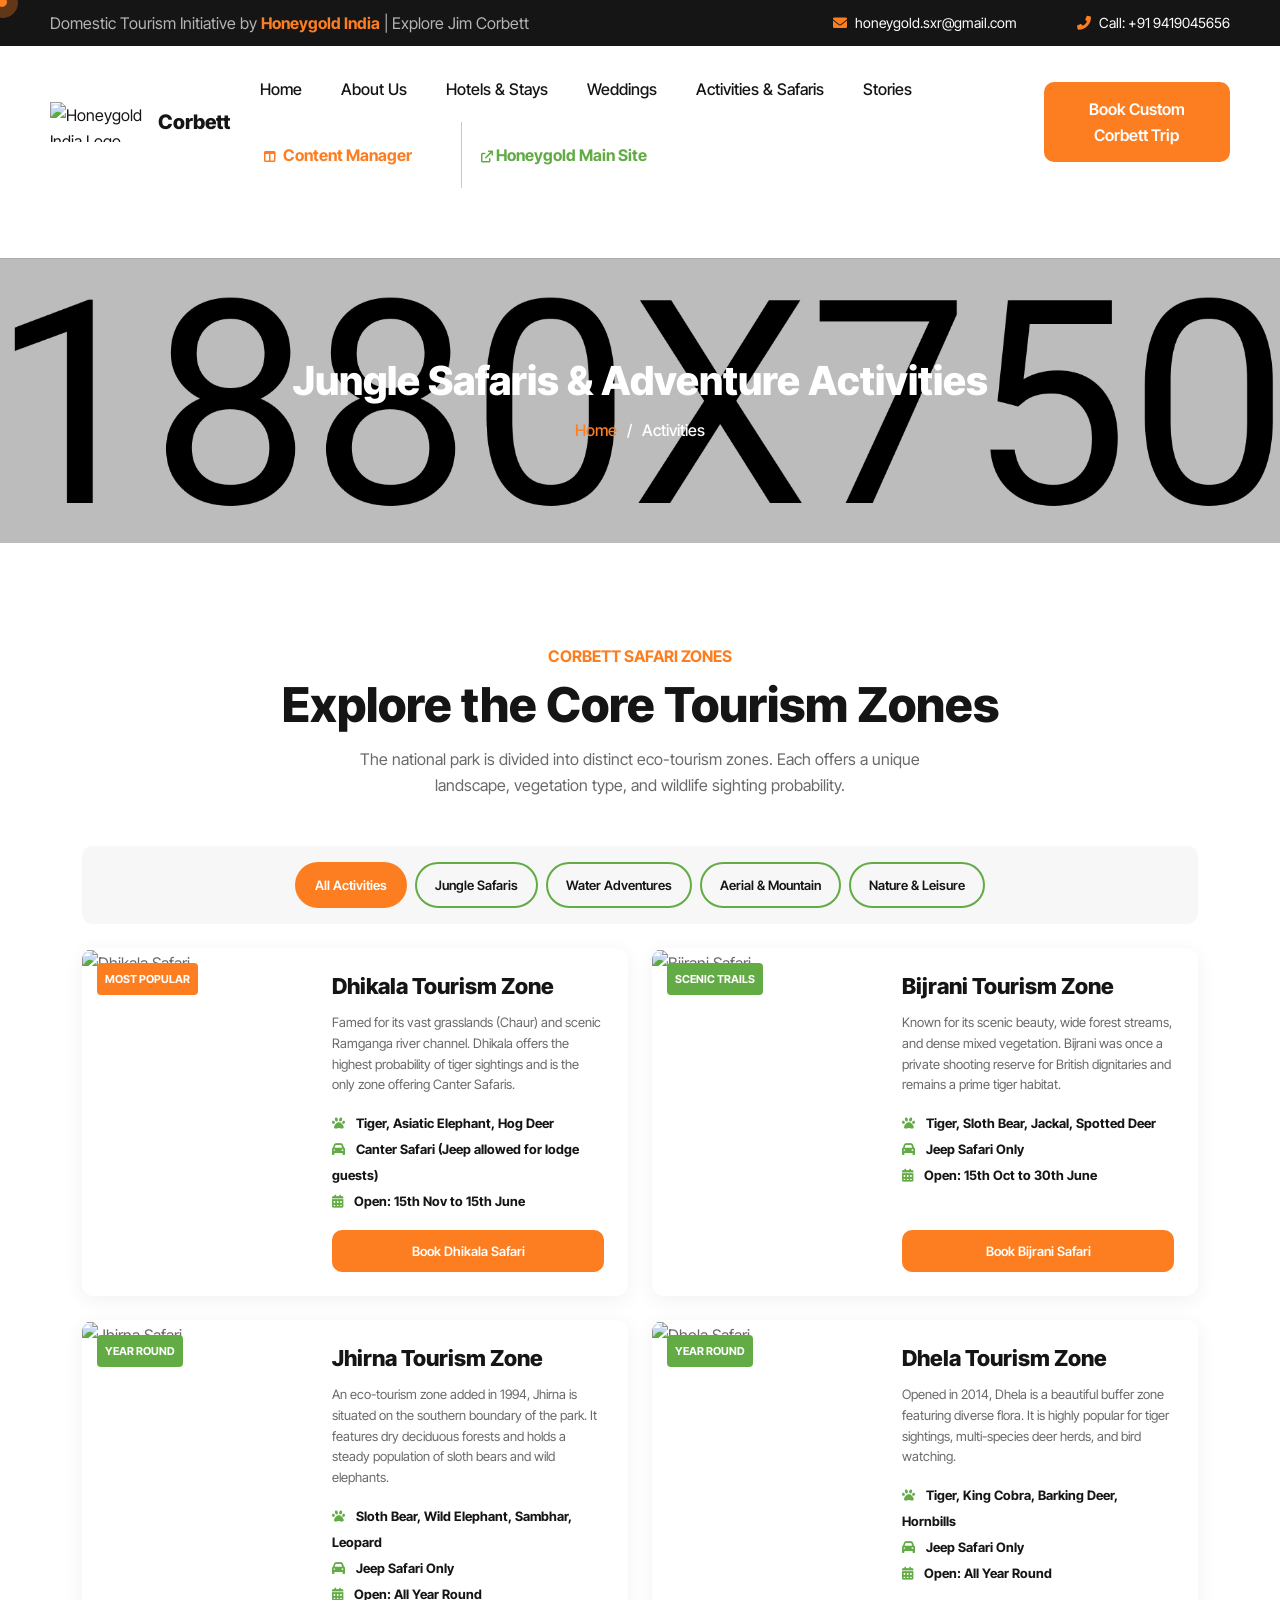
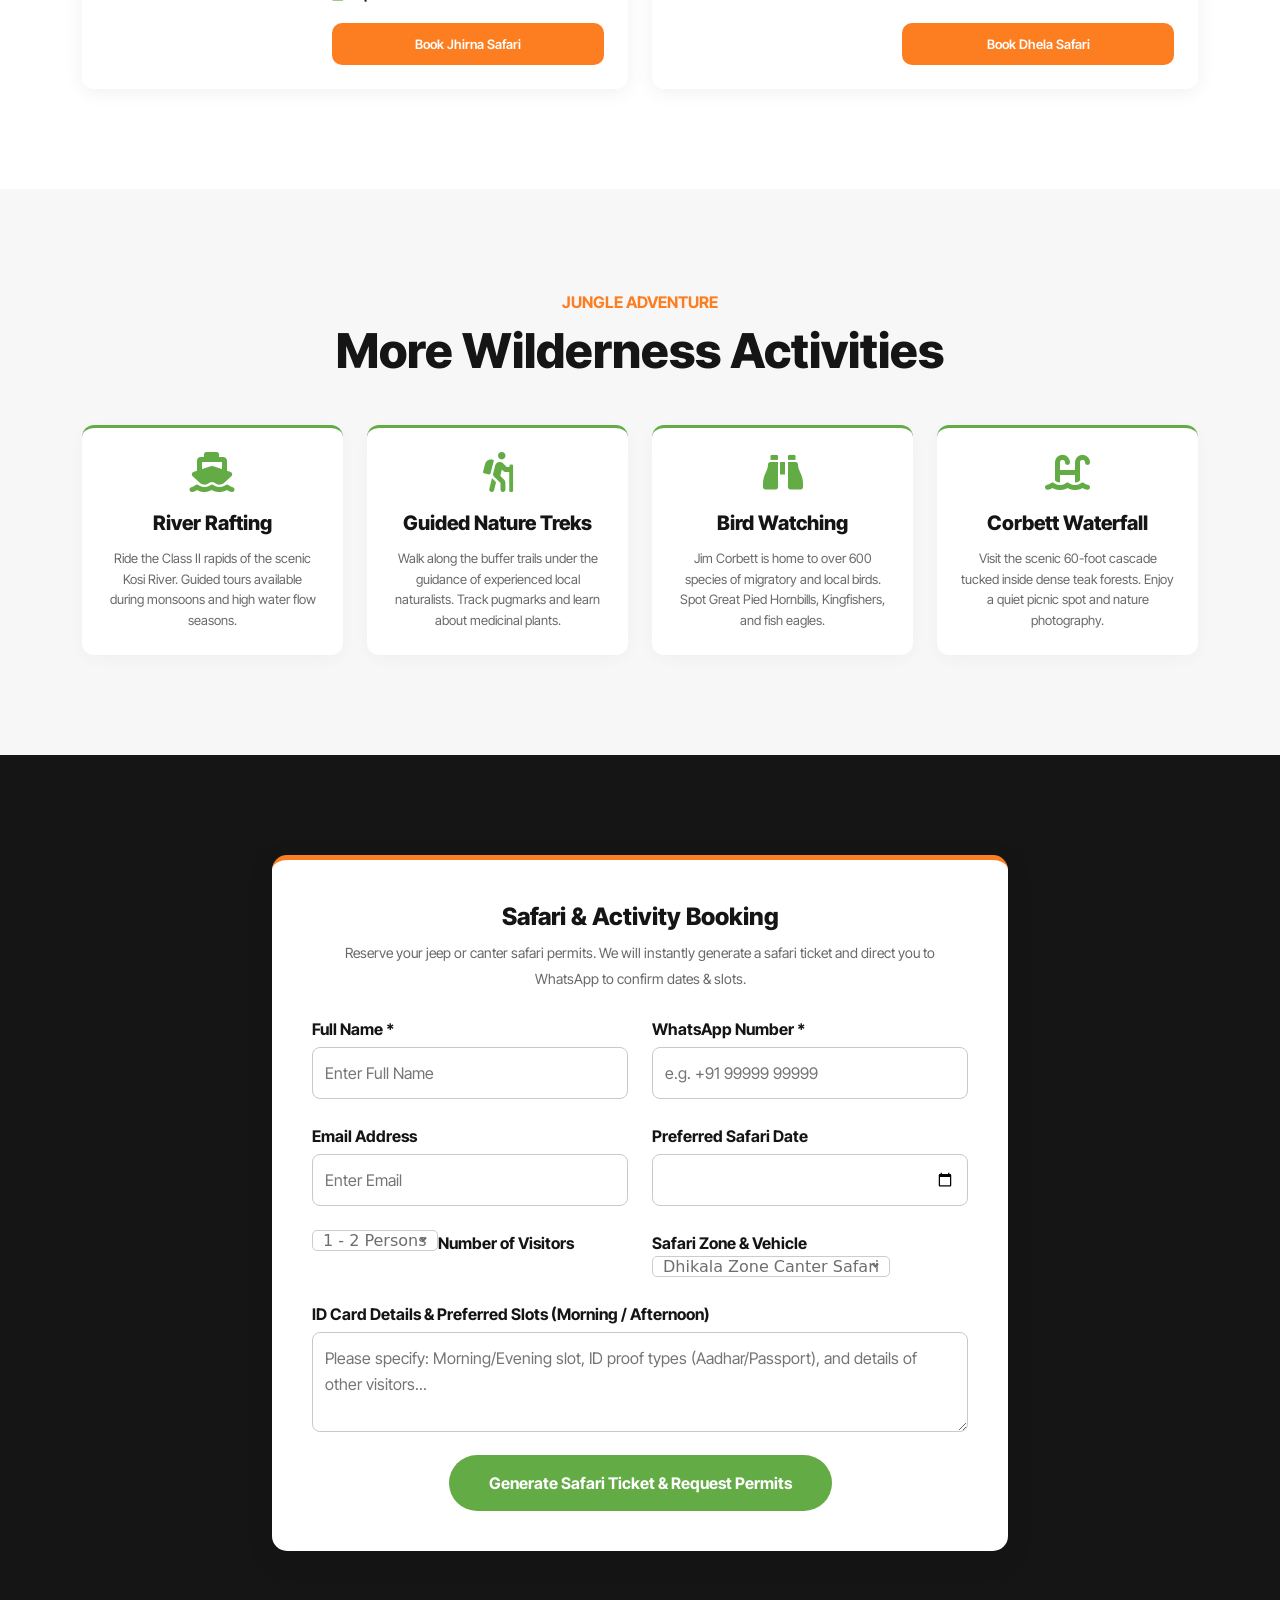
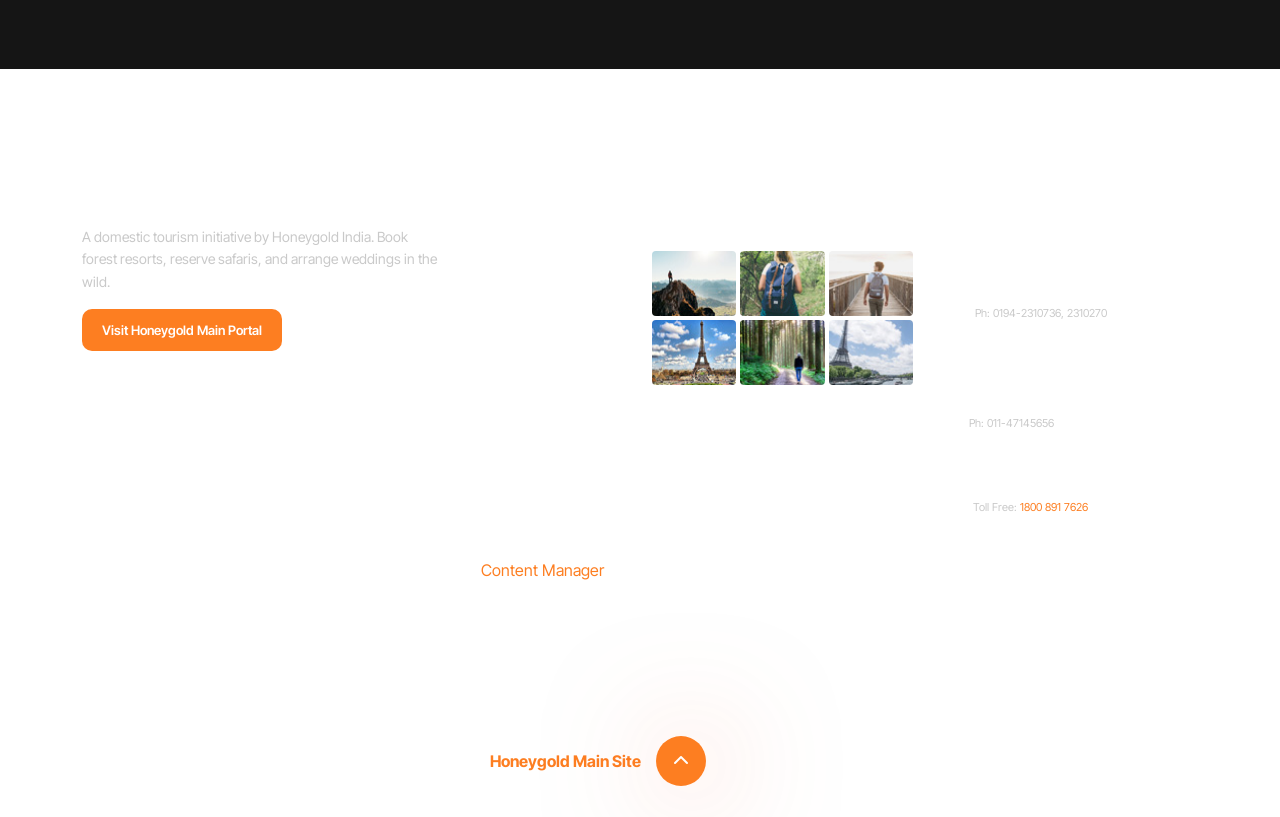
==== activities.html @ 8e1c209d "feat: Jim Corbett domestic tourism portal with accommodations, dynamic booking, tabular content mana" ====
<!DOCTYPE html>
<html lang="en">
    <!--<< Header Area >>-->
    <head>
        <!-- ========== Meta Tags ========== -->
        <meta charset="UTF-8">
        <meta http-equiv="X-UA-Compatible" content="IE=edge">
        <meta name="viewport" content="width=device-width, initial-scale=1">
        <meta name="author" content="Honeygold India">
        <meta name="description" content="Book authorized Jeep and Canter Safaris in Jim Corbett National Park. Explore Dhikala, Bijrani, Jhirna, and Dhela zones.">
        
        <!-- ======== Page title ============ -->
        <title>Safaris & Activities in Jim Corbett - Honeygold India</title>
        
        <!--<< Favicon >>-->
        <link rel="shortcut icon" href="assets/img/favicon.svg">
        <!--<< Bootstrap min.css >>-->
        <link rel="stylesheet" href="assets/css/bootstrap.min.css">
        <!--<< All Min Css >>-->
        <link rel="stylesheet" href="assets/css/all.min.css">
        <!--<< Animate.css >>-->
        <link rel="stylesheet" href="assets/css/animate.css">
        <!--<< Magnific Popup.css >>-->
        <link rel="stylesheet" href="assets/css/magnific-popup.css">
        <!--<< MeanMenu.css >>-->
        <link rel="stylesheet" href="assets/css/meanmenu.css">
        <!--<< Swiper Bundle.css >>-->
        <link rel="stylesheet" href="assets/css/swiper-bundle.min.css">
        <!--<< Nice Select.css >>-->
        <link rel="stylesheet" href="assets/css/nice-select.css">
        <!--<< Flacticon.css >>-->
        <link rel="stylesheet" href="assets/css/flacticon.css">
        <!--<< Main.css >>-->
        <link rel="stylesheet" href="assets/css/main.css">
    </head>
    <body>

        <!-- Preloader Start -->
         <div id="preloader" class="preloader">
            <div class="animation-preloader">
                <div class="spinner"></div>
                <div class="txt-loading">
                    <span data-text-preloader="H" class="letters-loading">H</span>
                    <span data-text-preloader="O" class="letters-loading">O</span>
                    <span data-text-preloader="N" class="letters-loading">N</span>
                    <span data-text-preloader="E" class="letters-loading">E</span>
                    <span data-text-preloader="Y" class="letters-loading">Y</span>
                    <span data-text-preloader="G" class="letters-loading">G</span>
                    <span data-text-preloader="O" class="letters-loading">O</span>
                    <span data-text-preloader="L" class="letters-loading">L</span>
                    <span data-text-preloader="D" class="letters-loading">D</span>
                </div>
                <p class="text-center">Honeygold India</p>
            </div>
            <div class="loader">
                <div class="row">
                    <div class="col-3 loader-section section-left"><div class="bg"></div></div>
                    <div class="col-3 loader-section section-left"><div class="bg"></div></div>
                    <div class="col-3 loader-section section-right"><div class="bg"></div></div>
                    <div class="col-3 loader-section section-right"><div class="bg"></div></div>
                </div>
            </div>
        </div>   

        <!-- MouseCursor Start -->
        <div class="mouseCursor cursor-outer"></div>
        <div class="mouseCursor cursor-inner"></div>

        <!-- Offcanvas Mobile Menu Wrapper -->
         <div class="fix-area">
            <div class="offcanvas__info">
                <div class="offcanvas__wrapper">
                    <div class="offcanvas__content">
                        <div class="offcanvas__top mb-5 d-flex justify-content-between align-items-center">
                            <div class="offcanvas__logo">
                                <a href="index.html" class="d-flex align-items-center gap-2" style="text-decoration: none;">
                                    <img src="https://www.honeygoldindia.com/img/logo2.png" alt="Honeygold Logo" style="height: 35px; width: auto;">
                                    <span style="font-size: 18px; font-weight: 800; color: #151515;">Corbett</span>
                                </a>
                            </div>
                            <div class="offcanvas__close">
                                <button><i class="fas fa-times"></i></button>
                            </div>
                        </div>
                        <p class="text d-none d-xl-block">
                            Book authorized Jeep and Canter Safaris in Jim Corbett National Park. Explore Dhikala, Bijrani, Jhirna, and Dhela zones.
                        </p>
                        <div class="mobile-menu fix mb-3"></div>
                        <div class="offcanvas__contact">
                            <h3>Need Travel Support?</h3>
                            <div class="social-icon d-flex align-items-center">
                                <a href="https://www.honeygoldindia.com/" target="_blank"><i class="fa-solid fa-globe"></i></a>
                                <a href="mailto:honeygold.sxr@gmail.com"><i class="fa-solid fa-envelope"></i></a>
                                <a href="tel:+919419045656"><i class="fa-solid fa-phone"></i></a>
                            </div>
                        </div>
                    </div>
                </div>
            </div>
        </div>
        <div class="offcanvas__overlay"></div>

        <!-- Header-Top Section Start -->
        <div class="header-top-section">
            <div class="container-fluid">
                <div class="header-top-wrapper">
                    <p>Domestic Tourism Initiative by <a href="https://www.honeygoldindia.com/" target="_blank" style="color: #FD7E21; font-weight: 700;">Honeygold India</a> | Explore Jim Corbett</p>
                    <div class="header-right">
                        <ul class="header-list">
                            <li>
                                <i class="fa-solid fa-envelope"></i>
                                <a href="mailto:honeygold.sxr@gmail.com">honeygold.sxr@gmail.com</a>
                            </li>
                            <li>
                               <i class="fa-solid fa-phone-flip"></i>
                                <a href="tel:+919419045656">Call: +91 9419045656</a>
                            </li>
                        </ul>
                    </div>
                </div>
            </div>
        </div>
        
        <!-- Header Section Start -->
         <header id="header-sticky" class="header-1">
            <div class="container-fluid">
                <div class="mega-menu-wrapper">
                    <div class="header-main">
                        <div class="header-left">
                            <div class="logo">
                                <a href="index.html" class="d-flex align-items-center gap-2" style="text-decoration: none;">
                                    <img src="https://www.honeygoldindia.com/img/logo2.png" alt="Honeygold India Logo" style="height: 40px; width: auto;">
                                    <span style="font-size: 20px; font-weight: 800; color: #151515;">Corbett</span>
                                </a>
                            </div>
                            <div class="mean__menu-wrapper">
                                <div class="main-menu">
                                    <nav id="mobile-menu">
                                        <ul>
                                            <li><a href="index.html">Home</a></li>
                                            <li><a href="about.html">About Us</a></li>
                                            <li><a href="hotel.html">Hotels & Stays</a></li>
                                            <li><a href="weddings.html">Weddings</a></li>
                                            <li class="active"><a href="activities.html">Activities & Safaris</a></li>
                                            <li><a href="stories.html">Stories</a></li>
                                            <li><a href="content-manager.html" style="color: #FD7E21; font-weight: 700;"><i class="fa-solid fa-table-columns me-1"></i> Content Manager</a></li>
                                            <li style="border-left: 1px solid #C9C9C9; padding-left: 15px; margin-left: 10px;">
                                                <a href="https://www.honeygoldindia.com/" target="_blank" style="color: #63AB45; font-weight: 700;">
                                                    <i class="fa-solid fa-arrow-up-right-from-square"></i> Honeygold Main Site
                                                </a>
                                            </li>
                                        </ul>
                                    </nav>
                                </div>
                            </div>
                        </div>
                        <div class="header-right d-flex align-items-center justify-content-end">
                            <div class="header-button">
                                <a href="#custom-trip-modal" class="theme-btn custom-trip-btn">Book Custom Corbett Trip</a>
                            </div>
                            <div class="sidebar__toggle d-xl-none">
                                <i class="fa-solid fa-bars"></i>
                            </div>
                        </div>
                    </div>
                </div>
            </div>
         </header>

        <!-- Breadcrumb Section Start -->
        <section class="breadcrumb-wrapper bg-cover" style="background-image: url('assets/img/hero/hero-bg.jpg'); padding: 100px 0; background-color: #1a331e; text-align: center;">
            <div class="container">
                <div class="breadcrumb-content">
                    <h2 style="color: #fff; font-size: 40px; font-weight: 800;">Jungle Safaris & Adventure Activities</h2>
                    <ul style="display: flex; justify-content: center; gap: 10px; list-style: none; padding: 0; color: #fff; font-weight: 500; margin-top: 15px;">
                        <li><a href="index.html" style="color: #FD7E21; text-decoration: none;">Home</a></li>
                        <li>/</li>
                        <li>Activities</li>
                    </ul>
                </div>
            </div>
        </section>

        <!-- Safari Zones Section Start -->
        <section class="safari-zones-section section-padding">
            <div class="container">
                <div class="section-title text-center mb-5">
                    <span style="color: #FD7E21; font-weight: 700; text-transform: uppercase;">Corbett Safari Zones</span>
                    <h2 style="font-weight: 800; color: #151515; margin-top: 10px;">Explore the Core Tourism Zones</h2>
                    <p style="color: #696969; max-width: 600px; margin: 15px auto 0;">The national park is divided into distinct eco-tourism zones. Each offers a unique landscape, vegetation type, and wildlife sighting probability.</p>
                </div>
                <!-- Category Filters Start -->
                <div class="activity-filters mb-4 p-3 text-center" style="background: #F7F7F7; border-radius: 10px;">
                    <div class="d-flex flex-wrap justify-content-center gap-2">
                        <button class="filter-btn active" data-filter="all" style="padding: 8px 18px; border: 2px solid #FD7E21; background: #FD7E21; color: #fff; border-radius: 30px; font-weight: 600; font-size: 13px; cursor: pointer;">All Activities</button>
                        <button class="filter-btn" data-filter="safari" style="padding: 8px 18px; border: 2px solid #63AB45; background: transparent; color: #151515; border-radius: 30px; font-weight: 600; font-size: 13px; cursor: pointer;">Jungle Safaris</button>
                        <button class="filter-btn" data-filter="water" style="padding: 8px 18px; border: 2px solid #63AB45; background: transparent; color: #151515; border-radius: 30px; font-weight: 600; font-size: 13px; cursor: pointer;">Water Adventures</button>
                        <button class="filter-btn" data-filter="aerial" style="padding: 8px 18px; border: 2px solid #63AB45; background: transparent; color: #151515; border-radius: 30px; font-weight: 600; font-size: 13px; cursor: pointer;">Aerial & Mountain</button>
                        <button class="filter-btn" data-filter="nature" style="padding: 8px 18px; border: 2px solid #63AB45; background: transparent; color: #151515; border-radius: 30px; font-weight: 600; font-size: 13px; cursor: pointer;">Nature & Leisure</button>
                    </div>
                </div>
                <div class="row g-4" id="activity-list">
                    
                    <!-- Dhikala Zone -->
                    <div class="col-lg-6 wow fadeInUp activity-item" data-category="safari" data-wow-delay=".2s">
                        <div class="zone-card bg-white d-flex flex-column flex-sm-row" style="border-radius: 12px; overflow: hidden; box-shadow: 0px 4px 20px rgba(0,0,0,0.06); height: 100%;">
                            <div class="zone-image" style="flex: 1; min-height: 250px; position: relative;">
                                <img src="assets/img/tour/tour-02.jpg" alt="Dhikala Safari" style="object-fit: cover; width: 100%; height: 100%;">
                                <span style="position: absolute; top: 15px; left: 15px; background: #FD7E21; color: #fff; font-size: 11px; font-weight: 700; padding: 3px 8px; border-radius: 4px; text-transform: uppercase;">Most Popular</span>
                            </div>
                            <div class="zone-content p-4" style="flex: 1.2; display: flex; flex-direction: column; justify-content: space-between;">
                                <div>
                                    <h4 style="font-weight: 800; color: #151515;">Dhikala Tourism Zone</h4>
                                    <p style="color: #696969; font-size: 13px; margin-top: 10px; line-height: 1.6;">
                                        Famed for its vast grasslands (Chaur) and scenic Ramganga river channel. Dhikala offers the highest probability of tiger sightings and is the only zone offering Canter Safaris.
                                    </p>
                                    <ul style="padding: 0; list-style: none; font-size: 13px; color: #151515; font-weight: 700; margin-top: 15px;">
                                        <li><i class="fa-solid fa-paw" style="color: #63AB45; margin-right: 8px;"></i> Tiger, Asiatic Elephant, Hog Deer</li>
                                        <li><i class="fa-solid fa-car" style="color: #63AB45; margin-right: 8px;"></i> Canter Safari (Jeep allowed for lodge guests)</li>
                                        <li><i class="fa-solid fa-calendar-days" style="color: #63AB45; margin-right: 8px;"></i> Open: 15th Nov to 15th June</li>
                                    </ul>
                                </div>
                                <a href="#safari-booking" class="theme-btn text-center mt-3" style="padding: 8px 15px; font-size: 13px; display: block;">Book Dhikala Safari</a>
                            </div>
                        </div>
                    </div>

                    <!-- Bijrani Zone -->
                    <div class="col-lg-6 wow fadeInUp activity-item" data-category="safari" data-wow-delay=".4s">
                        <div class="zone-card bg-white d-flex flex-column flex-sm-row" style="border-radius: 12px; overflow: hidden; box-shadow: 0px 4px 20px rgba(0,0,0,0.06); height: 100%;">
                            <div class="zone-image" style="flex: 1; min-height: 250px; position: relative;">
                                <img src="assets/img/tour/tour-03.jpg" alt="Bijrani Safari" style="object-fit: cover; width: 100%; height: 100%;">
                                <span style="position: absolute; top: 15px; left: 15px; background: #63AB45; color: #fff; font-size: 11px; font-weight: 700; padding: 3px 8px; border-radius: 4px; text-transform: uppercase;">Scenic Trails</span>
                            </div>
                            <div class="zone-content p-4" style="flex: 1.2; display: flex; flex-direction: column; justify-content: space-between;">
                                <div>
                                    <h4 style="font-weight: 800; color: #151515;">Bijrani Tourism Zone</h4>
                                    <p style="color: #696969; font-size: 13px; margin-top: 10px; line-height: 1.6;">
                                        Known for its scenic beauty, wide forest streams, and dense mixed vegetation. Bijrani was once a private shooting reserve for British dignitaries and remains a prime tiger habitat.
                                    </p>
                                    <ul style="padding: 0; list-style: none; font-size: 13px; color: #151515; font-weight: 700; margin-top: 15px;">
                                        <li><i class="fa-solid fa-paw" style="color: #63AB45; margin-right: 8px;"></i> Tiger, Sloth Bear, Jackal, Spotted Deer</li>
                                        <li><i class="fa-solid fa-car" style="color: #63AB45; margin-right: 8px;"></i> Jeep Safari Only</li>
                                        <li><i class="fa-solid fa-calendar-days" style="color: #63AB45; margin-right: 8px;"></i> Open: 15th Oct to 30th June</li>
                                    </ul>
                                </div>
                                <a href="#safari-booking" class="theme-btn text-center mt-3" style="padding: 8px 15px; font-size: 13px; display: block;">Book Bijrani Safari</a>
                            </div>
                        </div>
                    </div>

                    <!-- Jhirna Zone -->
                    <div class="col-lg-6 wow fadeInUp activity-item" data-category="safari" data-wow-delay=".2s">
                        <div class="zone-card bg-white d-flex flex-column flex-sm-row" style="border-radius: 12px; overflow: hidden; box-shadow: 0px 4px 20px rgba(0,0,0,0.06); height: 100%;">
                            <div class="zone-image" style="flex: 1; min-height: 250px; position: relative;">
                                <img src="assets/img/tour/tour-details.jpg" alt="Jhirna Safari" style="object-fit: cover; width: 100%; height: 100%;">
                                <span style="position: absolute; top: 15px; left: 15px; background: #63AB45; color: #fff; font-size: 11px; font-weight: 700; padding: 3px 8px; border-radius: 4px; text-transform: uppercase;">Year Round</span>
                            </div>
                            <div class="zone-content p-4" style="flex: 1.2; display: flex; flex-direction: column; justify-content: space-between;">
                                <div>
                                    <h4 style="font-weight: 800; color: #151515;">Jhirna Tourism Zone</h4>
                                    <p style="color: #696969; font-size: 13px; margin-top: 10px; line-height: 1.6;">
                                        An eco-tourism zone added in 1994, Jhirna is situated on the southern boundary of the park. It features dry deciduous forests and holds a steady population of sloth bears and wild elephants.
                                    </p>
                                    <ul style="padding: 0; list-style: none; font-size: 13px; color: #151515; font-weight: 700; margin-top: 15px;">
                                        <li><i class="fa-solid fa-paw" style="color: #63AB45; margin-right: 8px;"></i> Sloth Bear, Wild Elephant, Sambhar, Leopard</li>
                                        <li><i class="fa-solid fa-car" style="color: #63AB45; margin-right: 8px;"></i> Jeep Safari Only</li>
                                        <li><i class="fa-solid fa-calendar-days" style="color: #63AB45; margin-right: 8px;"></i> Open: All Year Round</li>
                                    </ul>
                                </div>
                                <a href="#safari-booking" class="theme-btn text-center mt-3" style="padding: 8px 15px; font-size: 13px; display: block;">Book Jhirna Safari</a>
                            </div>
                        </div>
                    </div>

                    <!-- Dhela Zone -->
                    <div class="col-lg-6 wow fadeInUp activity-item" data-category="safari" data-wow-delay=".4s">
                        <div class="zone-card bg-white d-flex flex-column flex-sm-row" style="border-radius: 12px; overflow: hidden; box-shadow: 0px 4px 20px rgba(0,0,0,0.06); height: 100%;">
                            <div class="zone-image" style="flex: 1; min-height: 250px; position: relative;">
                                <img src="assets/img/about/about-2.jpg" alt="Dhela Safari" style="object-fit: cover; width: 100%; height: 100%;">
                                <span style="position: absolute; top: 15px; left: 15px; background: #63AB45; color: #fff; font-size: 11px; font-weight: 700; padding: 3px 8px; border-radius: 4px; text-transform: uppercase;">Year Round</span>
                            </div>
                            <div class="zone-content p-4" style="flex: 1.2; display: flex; flex-direction: column; justify-content: space-between;">
                                <div>
                                    <h4 style="font-weight: 800; color: #151515;">Dhela Tourism Zone</h4>
                                    <p style="color: #696969; font-size: 13px; margin-top: 10px; line-height: 1.6;">
                                        Opened in 2014, Dhela is a beautiful buffer zone featuring diverse flora. It is highly popular for tiger sightings, multi-species deer herds, and bird watching.
                                    </p>
                                    <ul style="padding: 0; list-style: none; font-size: 13px; color: #151515; font-weight: 700; margin-top: 15px;">
                                        <li><i class="fa-solid fa-paw" style="color: #63AB45; margin-right: 8px;"></i> Tiger, King Cobra, Barking Deer, Hornbills</li>
                                        <li><i class="fa-solid fa-car" style="color: #63AB45; margin-right: 8px;"></i> Jeep Safari Only</li>
                                        <li><i class="fa-solid fa-calendar-days" style="color: #63AB45; margin-right: 8px;"></i> Open: All Year Round</li>
                                    </ul>
                                </div>
                                <a href="#safari-booking" class="theme-btn text-center mt-3" style="padding: 8px 15px; font-size: 13px; display: block;">Book Dhela Safari</a>
                            </div>
                        </div>
                    </div>

                </div>
            </div>
        </section>

        <!-- Other Activities Section Start -->
        <section class="other-activities section-padding bg-cover" style="background: #F7F7F7;">
            <div class="container">
                <div class="section-title text-center mb-5">
                    <span style="color: #FD7E21; font-weight: 700; text-transform: uppercase;">Jungle Adventure</span>
                    <h2 style="font-weight: 800; color: #151515; margin-top: 10px;">More Wilderness Activities</h2>
                </div>
                <div class="row g-4">
                    
                    <!-- Rafting -->
                    <div class="col-lg-3 col-md-6 wow fadeInUp activity-item" data-category="water" data-wow-delay=".1s">
                        <div class="activity-card text-center p-4 bg-white" style="border-radius: 12px; box-shadow: 0px 4px 15px rgba(0,0,0,0.03); border-top: 3px solid #63AB45; height: 100%;">
                            <div class="icon mb-3" style="font-size: 40px; color: #63AB45;"><i class="fa-solid fa-ship"></i></div>
                            <h5 style="font-weight: 800; color: #151515;">River Rafting</h5>
                            <p style="color: #696969; font-size: 13px; margin-top: 10px; line-height: 1.6;">
                                Ride the Class II rapids of the scenic Kosi River. Guided tours available during monsoons and high water flow seasons.
                            </p>
                        </div>
                    </div>
                    
                    <!-- Trekking -->
                    <div class="col-lg-3 col-md-6 wow fadeInUp activity-item" data-category="nature" data-wow-delay=".3s">
                        <div class="activity-card text-center p-4 bg-white" style="border-radius: 12px; box-shadow: 0px 4px 15px rgba(0,0,0,0.03); border-top: 3px solid #63AB45; height: 100%;">
                            <div class="icon mb-3" style="font-size: 40px; color: #63AB45;"><i class="fa-solid fa-person-hiking"></i></div>
                            <h5 style="font-weight: 800; color: #151515;">Guided Nature Treks</h5>
                            <p style="color: #696969; font-size: 13px; margin-top: 10px; line-height: 1.6;">
                                Walk along the buffer trails under the guidance of experienced local naturalists. Track pugmarks and learn about medicinal plants.
                            </p>
                        </div>
                    </div>
                    
                    <!-- Birdwatching -->
                    <div class="col-lg-3 col-md-6 wow fadeInUp activity-item" data-category="nature" data-wow-delay=".5s">
                        <div class="activity-card text-center p-4 bg-white" style="border-radius: 12px; box-shadow: 0px 4px 15px rgba(0,0,0,0.03); border-top: 3px solid #63AB45; height: 100%;">
                            <div class="icon mb-3" style="font-size: 40px; color: #63AB45;"><i class="fa-solid fa-binoculars"></i></div>
                            <h5 style="font-weight: 800; color: #151515;">Bird Watching</h5>
                            <p style="color: #696969; font-size: 13px; margin-top: 10px; line-height: 1.6;">
                                Jim Corbett is home to over 600 species of migratory and local birds. Spot Great Pied Hornbills, Kingfishers, and fish eagles.
                            </p>
                        </div>
                    </div>
                    
                    <!-- Waterfall Walk -->
                    <div class="col-lg-3 col-md-6 wow fadeInUp activity-item" data-category="nature" data-wow-delay=".7s">
                        <div class="activity-card text-center p-4 bg-white" style="border-radius: 12px; box-shadow: 0px 4px 15px rgba(0,0,0,0.03); border-top: 3px solid #63AB45; height: 100%;">
                            <div class="icon mb-3" style="font-size: 40px; color: #63AB45;"><i class="fa-solid fa-water-ladder"></i></div>
                            <h5 style="font-weight: 800; color: #151515;">Corbett Waterfall</h5>
                            <p style="color: #696969; font-size: 13px; margin-top: 10px; line-height: 1.6;">
                                Visit the scenic 60-foot cascade tucked inside dense teak forests. Enjoy a quiet picnic spot and nature photography.
                            </p>
                        </div>
                    </div>

                </div>
            </div>
        </section>

        <!-- Booking Form Section Start -->
        <section id="safari-booking" class="contact-section section-padding">
            <div class="container">
                <div class="row justify-content-center">
                    <div class="col-lg-8">
                        <div class="booking-form-wrapper" style="background: #fff; padding: 40px; border-radius: 15px; box-shadow: 0px 8px 30px rgba(0,0,0,0.08); border-top: 5px solid #FD7E21;">
                            <div class="section-title text-center mb-4">
                                <h3 style="font-weight: 800; color: #151515;">Safari & Activity Booking</h3>
                                <p style="color: #696969; font-size: 14px; margin-top: 5px;">Reserve your jeep or canter safari permits. We will instantly generate a safari ticket and direct you to WhatsApp to confirm dates & slots.</p>
                            </div>
                            <form class="hg-booking-form contact-form-items">
                                <div class="row g-4">
                                    <div class="col-md-6">
                                        <label for="name" style="font-weight: 700; color: #151515;">Full Name *</label>
                                        <input type="text" name="name" id="name" placeholder="Enter Full Name" required style="width: 100%; padding: 12px; border: 1px solid #C9C9C9; border-radius: 8px; margin-top: 5px;">
                                    </div>
                                    <div class="col-md-6">
                                        <label for="phone" style="font-weight: 700; color: #151515;">WhatsApp Number *</label>
                                        <input type="tel" name="phone" id="phone" placeholder="e.g. +91 99999 99999" required style="width: 100%; padding: 12px; border: 1px solid #C9C9C9; border-radius: 8px; margin-top: 5px;">
                                    </div>
                                    <div class="col-md-6">
                                        <label for="email" style="font-weight: 700; color: #151515;">Email Address</label>
                                        <input type="email" name="email" id="email" placeholder="Enter Email" style="width: 100%; padding: 12px; border: 1px solid #C9C9C9; border-radius: 8px; margin-top: 5px;">
                                    </div>
                                    <div class="col-md-6">
                                        <label for="date" style="font-weight: 700; color: #151515;">Preferred Safari Date</label>
                                        <input type="date" name="date" id="date" style="width: 100%; padding: 12px; border: 1px solid #C9C9C9; border-radius: 8px; margin-top: 5px;">
                                    </div>
                                    <div class="col-md-6">
                                        <label for="guests" style="font-weight: 700; color: #151515;">Number of Visitors</label>
                                        <select name="guests" id="guests" style="width: 100%; padding: 12px; border: 1px solid #C9C9C9; border-radius: 8px; margin-top: 5px; height: 50px;">
                                            <option value="1-2">1 - 2 Persons</option>
                                            <option value="3-4">3 - 4 Persons</option>
                                            <option value="5-6">5 - 6 Persons (Full Jeep)</option>
                                            <option value="6+">More than 6 Persons</option>
                                        </select>
                                    </div>
                                    <div class="col-md-6">
                                        <label for="service" style="font-weight: 700; color: #151515;">Safari Zone & Vehicle</label>
                                        <select name="service" id="service" style="width: 100%; padding: 12px; border: 1px solid #C9C9C9; border-radius: 8px; margin-top: 5px; height: 50px;">
                                            <option value="Dhikala Canter Safari Booking">Dhikala Zone Canter Safari</option>
                                            <option value="Bijrani Jeep Safari Booking">Bijrani Zone Jeep Safari</option>
                                            <option value="Jhirna Jeep Safari Booking">Jhirna Zone Jeep Safari</option>
                                            <option value="Dhela Jeep Safari Booking">Dhela Zone Jeep Safari</option>
                                            <option value="Corbett Adventure Package">All-Inclusive Adventure Tour (Rafting + Trekking)</option>
                                        </select>
                                    </div>
                                    <div class="col-12">
                                        <label for="message" style="font-weight: 700; color: #151515;">ID Card Details & Preferred Slots (Morning / Afternoon)</label>
                                        <textarea name="message" id="message" placeholder="Please specify: Morning/Evening slot, ID proof types (Aadhar/Passport), and details of other visitors..." style="width: 100%; padding: 12px; border: 1px solid #C9C9C9; border-radius: 8px; margin-top: 5px; height: 100px;"></textarea>
                                    </div>
                                    <div class="col-12 text-center mt-3">
                                        <button type="submit" class="theme-btn color" style="padding: 15px 40px; border-radius: 30px; font-weight: 700; cursor: pointer; border: none;">Generate Safari Ticket & Request Permits</button>
                                    </div>
                                </div>
                            </form>
                        </div>
                    </div>
                </div>
            </div>
        </section>

        <!-- Footer Section Start -->
        <footer class="footer">
            <div class="container">
                <div class="footer-widget-wrapper" style="padding: 80px 0 50px;">
                    <div class="row g-4">
                        <div class="col-lg-4 col-md-6 wow fadeInUp">
                            <div class="single-footer-widget">
                                <div class="wid-title">
                                    <div style="display: flex; align-items: center; gap: 10px; margin-bottom: 15px;">
                                        <img src="https://www.honeygoldindia.com/img/logo2.png" alt="Honeygold India Logo" style="height: 35px; width: auto; filter: brightness(0) invert(1);">
                                        <h4 style="font-size: 22px; font-weight: 800; color: #fff; margin: 0;">Corbett</h4>
                                    </div>
                                </div>
                                <p style="color: #C9C9C9; margin-top: 15px; font-size: 14px; line-height: 1.6;">
                                    A domestic tourism initiative by Honeygold India. Book forest resorts, reserve safaris, and arrange weddings in the wild.
                                </p>
                                <div class="mt-3">
                                    <a href="https://www.honeygoldindia.com/" target="_blank" class="theme-btn" style="padding: 8px 20px; font-size: 13px;">
                                        Visit Honeygold Main Portal
                                    </a>
                                </div>
                            </div>
                        </div>
                        <div class="col-lg-2 col-md-6 wow fadeInUp" data-wow-delay=".2s">
                            <div class="single-footer-widget">
                                <div class="wid-title">
                                    <h4>Quick Links</h4>
                                </div>
                                <ul class="list-area">
                                    <li><a href="index.html"><i class="fa-solid fa-chevron-right"></i> Home</a></li>
                                    <li><a href="about.html"><i class="fa-solid fa-chevron-right"></i> About Us</a></li>
                                    <li><a href="hotel.html"><i class="fa-solid fa-chevron-right"></i> Hotels & Stays</a></li>
                                    <li><a href="weddings.html"><i class="fa-solid fa-chevron-right"></i> Weddings</a></li>
                                    <li><a href="activities.html"><i class="fa-solid fa-chevron-right"></i> Safaris & Tours</a></li>
                                    <li><a href="stories.html"><i class="fa-solid fa-chevron-right"></i> Stories</a></li>
                                    <li><a href="content-manager.html" style="color: #FD7E21;"><i class="fa-solid fa-chevron-right"></i> Content Manager</a></li>
                                </ul>
                            </div>
                        </div>
                        <div class="col-lg-3 col-md-6 wow fadeInUp" data-wow-delay=".4s">
                            <div class="single-footer-widget">
                                <div class="wid-title">
                                    <h4>Instagram @honeygoldindia</h4>
                                </div>
                                <div class="row g-1">
                                    <div class="col-4"><img src="assets/img/honeygold/instagram1.jpg" alt="Honeygold Travel" style="width: 100%; height: 65px; object-fit: cover; border-radius: 4px;"></div>
                                    <div class="col-4"><img src="assets/img/honeygold/instagram2.jpg" alt="Honeygold Travel" style="width: 100%; height: 65px; object-fit: cover; border-radius: 4px;"></div>
                                    <div class="col-4"><img src="assets/img/honeygold/instagram3.jpg" alt="Honeygold Travel" style="width: 100%; height: 65px; object-fit: cover; border-radius: 4px;"></div>
                                    <div class="col-4"><img src="assets/img/honeygold/instagram4.jpg" alt="Honeygold Travel" style="width: 100%; height: 65px; object-fit: cover; border-radius: 4px;"></div>
                                    <div class="col-4"><img src="assets/img/honeygold/instagram5.jpg" alt="Honeygold Travel" style="width: 100%; height: 65px; object-fit: cover; border-radius: 4px;"></div>
                                    <div class="col-4"><img src="assets/img/honeygold/instagram6.jpg" alt="Honeygold Travel" style="width: 100%; height: 65px; object-fit: cover; border-radius: 4px;"></div>
                                </div>
                            </div>
                        </div>
                        <div class="col-lg-3 col-md-6 wow fadeInUp" data-wow-delay=".6s">
                            <div class="single-footer-widget">
                                <div class="wid-title">
                                    <h4>Contact Us</h4>
                                </div>
                                <div class="contact-item">
                                    <div class="icon"><i class="fa-regular fa-map-location-dot"></i></div>
                                    <div class="content">
                                        <h6>Rather Complex, Top Floor, Near New Era School, RajBagh, Srinagar, Kashmir - 190008</h6>
                                        <small style="color: #C9C9C9; font-size: 11px;">Ph: 0194-2310736, 2310270</small>
                                    </div>
                                </div>
                                <div class="contact-item">
                                    <div class="icon"><i class="fa-regular fa-building"></i></div>
                                    <div class="content">
                                        <h6>Delhi: B1/36, Ashok Vihar Phase II, New Delhi - 110052</h6>
                                        <small style="color: #C9C9C9; font-size: 11px;">Ph: 011-47145656</small>
                                    </div>
                                </div>
                                <div class="contact-item">
                                    <div class="icon"><i class="fa-regular fa-phone-volume"></i></div>
                                    <div class="content">
                                        <h6><a href="tel:+919419045656">+91 9419045656</a></h6>
                                        <small style="color: #C9C9C9; font-size: 11px;">Toll Free: <a href="tel:18008917626" style="color: #FD7E21;">1800 891 7626</a></small>
                                    </div>
                                </div>
                                <div class="contact-item">
                                    <div class="icon"><i class="fa-regular fa-envelope"></i></div>
                                    <div class="content">
                                        <h6><a href="mailto:honeygold.sxr@gmail.com">honeygold.sxr@gmail.com</a></h6>
                                    </div>
                                </div>
                            </div>
                        </div>
                    </div>
                </div>
            </div>
            <div class="footer-bottom style-1">
                <div class="container">
                    <div class="footer-wrapper">
                        <h2 class="wow fadeInUp" data-wow-delay=".3s" style="color: #fff; font-weight: 800;">Honeygold India</h2>
                        <div class="text-item wow fadeInUp" data-wow-delay=".5s">
                            <p>&copy; 2026 Honeygold India. All rights reserved. Backlinked to <a href="https://www.honeygoldindia.com/" target="_blank" style="color: #FD7E21; font-weight: 700;">Honeygold Main Site</a></p>
                            <a href="#" class="icon"><i class="fa-solid fa-chevron-up"></i></a>
                        </div>
                    </div>
                </div>
            </div>
        </footer>

        <!--<< All JS Plugins >>-->
        <script src="assets/js/jquery-3.7.1.min.js"></script>
        <script src="assets/js/viewport.jquery.js"></script>
        <script src="assets/js/bootstrap.bundle.min.js"></script>
        <script src="assets/js/gsap.min.js"></script>
        <script src="assets/js/ScrollTrigger.min.js"></script>
        <script src="assets/js/ScrollSmoother.min.js"></script>
        <script src="assets/js/split-type.min.js"></script>
        <script src="assets/js/SplitText.min.js"></script>
        <script src="assets/js/jquery.nice-select.min.js"></script>
        <script src="assets/js/jquery.waypoints.js"></script>
        <script src="assets/js/jquery.counterup.min.js"></script>
        <script src="assets/js/swiper-bundle.min.js"></script>
        <script src="assets/js/jquery.meanmenu.min.js"></script>
        <script src="assets/js/jquery.magnific-popup.min.js"></script>
        <script src="assets/js/wow.min.js"></script>
        <script src="assets/js/main.js"></script>
        
        <!--<< Booking & Ticket JS >>-->
        <script src="assets/js/booking.js"></script>
        <script>
        $(document).ready(function() {
            $('.filter-btn').on('click', function() {
                var filter = $(this).data('filter');
                $('.filter-btn').removeClass('active').css({'background': 'transparent', 'color': '#151515', 'border-color': '#63AB45'});
                $(this).addClass('active').css({'background': '#FD7E21', 'color': '#fff', 'border-color': '#FD7E21'});
                if (filter === 'all') {
                    $('.activity-item').show();
                } else {
                    $('.activity-item').each(function() {
                        $(this).toggle($(this).data('category') === filter);
                    });
                }
            });
        });
        </script>
    </body>
</html>
---- assets/css/flacticon.css ----
/*!
*    ______ _       _   _
*    |  ____| |     | | (_)
*    | |__  | | __ _| |_ _  ___ ___  _ __
*    |  __| | |/ _` | __| |/ __/ _ \| '_ \
*    | |    | | (_| | |_| | (_| (_) | | | |
*    |_|    |_|\__,_|\__|_|\___\___/|_| |_|
*
*         https://www.flaticon.com
*/

@font-face {
    font-family: "flaticon";
    src: url("../flacticon/flaticon.woff2?cef08f2128e7b835527b1524b7bbbcfb") format("woff2"),
url("../flacticon/flaticon.woff?cef08f2128e7b835527b1524b7bbbcfb") format("woff"),
url("../flacticon/flaticon.eot?cef08f2128e7b835527b1524b7bbbcfb#iefix") format("embedded-opentype"),
url("../flacticon/flaticon.ttf?cef08f2128e7b835527b1524b7bbbcfb") format("truetype"),
url("../flacticon/flaticon.svg?cef08f2128e7b835527b1524b7bbbcfb#flaticon_roavio") format("svg")
}

i[class^="flaticon-"]:before, i[class*=" flaticon-"]:before , span[class^="flaticon-"]:before, span[class*=" flaticon-"]:before {
    font-family: flaticon !important;
    font-style: normal;
    font-weight: normal !important;
    font-variant: normal;
    text-transform: none;
    line-height: 1;
    -webkit-font-smoothing: antialiased;
    -moz-osx-font-smoothing: grayscale;
}

.flaticon-travel-agency:before {
    content: "\f101";
}
.flaticon-travel:before {
    content: "\f102";
}
.flaticon-traveling:before {
    content: "\f103";
}
.flaticon-roadmap:before {
    content: "\f104";
}
.flaticon-mouse:before {
    content: "\f105";
}
.flaticon-promotion:before {
    content: "\f106";
}
.flaticon-tourist:before {
    content: "\f107";
}
.flaticon-insurance:before {
    content: "\f108";
}
.flaticon-traveling-1:before {
    content: "\f109";
}
.flaticon-hot-air-balloon:before {
    content: "\f10a";
}
.flaticon-passport:before {
    content: "\f10b";
}
.flaticon-tent:before {
    content: "\f10c";
}
.flaticon-costumer:before {
    content: "\f10d";
}
.flaticon-suitcase:before {
    content: "\f10e";
}
.flaticon-excursion:before {
    content: "\f10f";
}
.flaticon-quote:before {
    content: "\f110";
}
.flaticon-left-quote:before {
    content: "\f111";
}
.flaticon-travel-agency-1:before {
    content: "\f112";
}
.flaticon-price-tag:before {
    content: "\f113";
}
.flaticon-booking:before {
    content: "\f114";
}
.flaticon-destination:before {
    content: "\f115";
}
.flaticon-man:before {
    content: "\f116";
}
.flaticon-holiday-trip:before {
    content: "\f117";
}

@font-face {
    font-family: "flaticon";
    src: url("../flacticon/flaticon.woff2?cef08f2128e7b835527b1524b7bbbcfb") format("woff2"),
url("../flacticon/flaticon.woff?cef08f2128e7b835527b1524b7bbbcfb") format("woff"),
url("../flacticon/flaticon.eot?cef08f2128e7b835527b1524b7bbbcfb#iefix") format("embedded-opentype"),
url("../flacticon/flaticon.ttf?cef08f2128e7b835527b1524b7bbbcfb") format("truetype"),
url("../flacticon/flaticon.svg?cef08f2128e7b835527b1524b7bbbcfb#flaticon_roavio") format("svg")
}
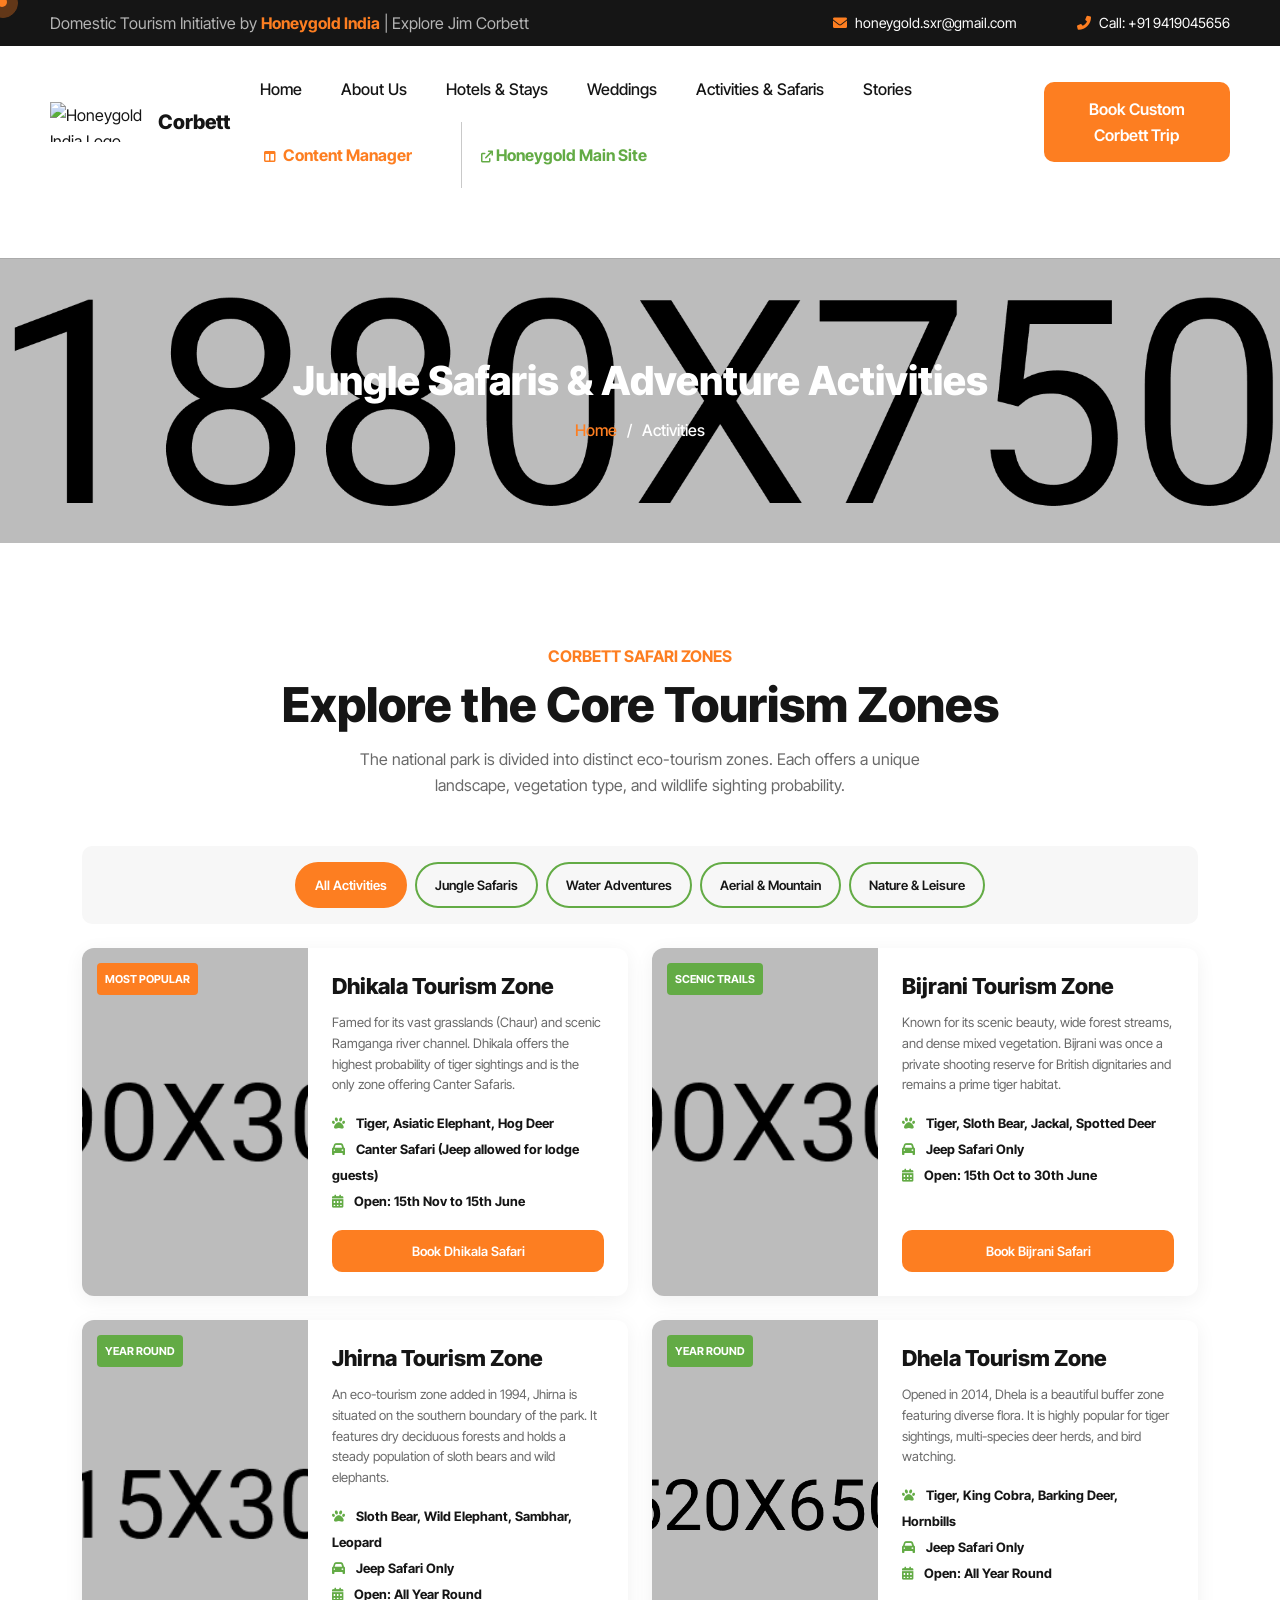
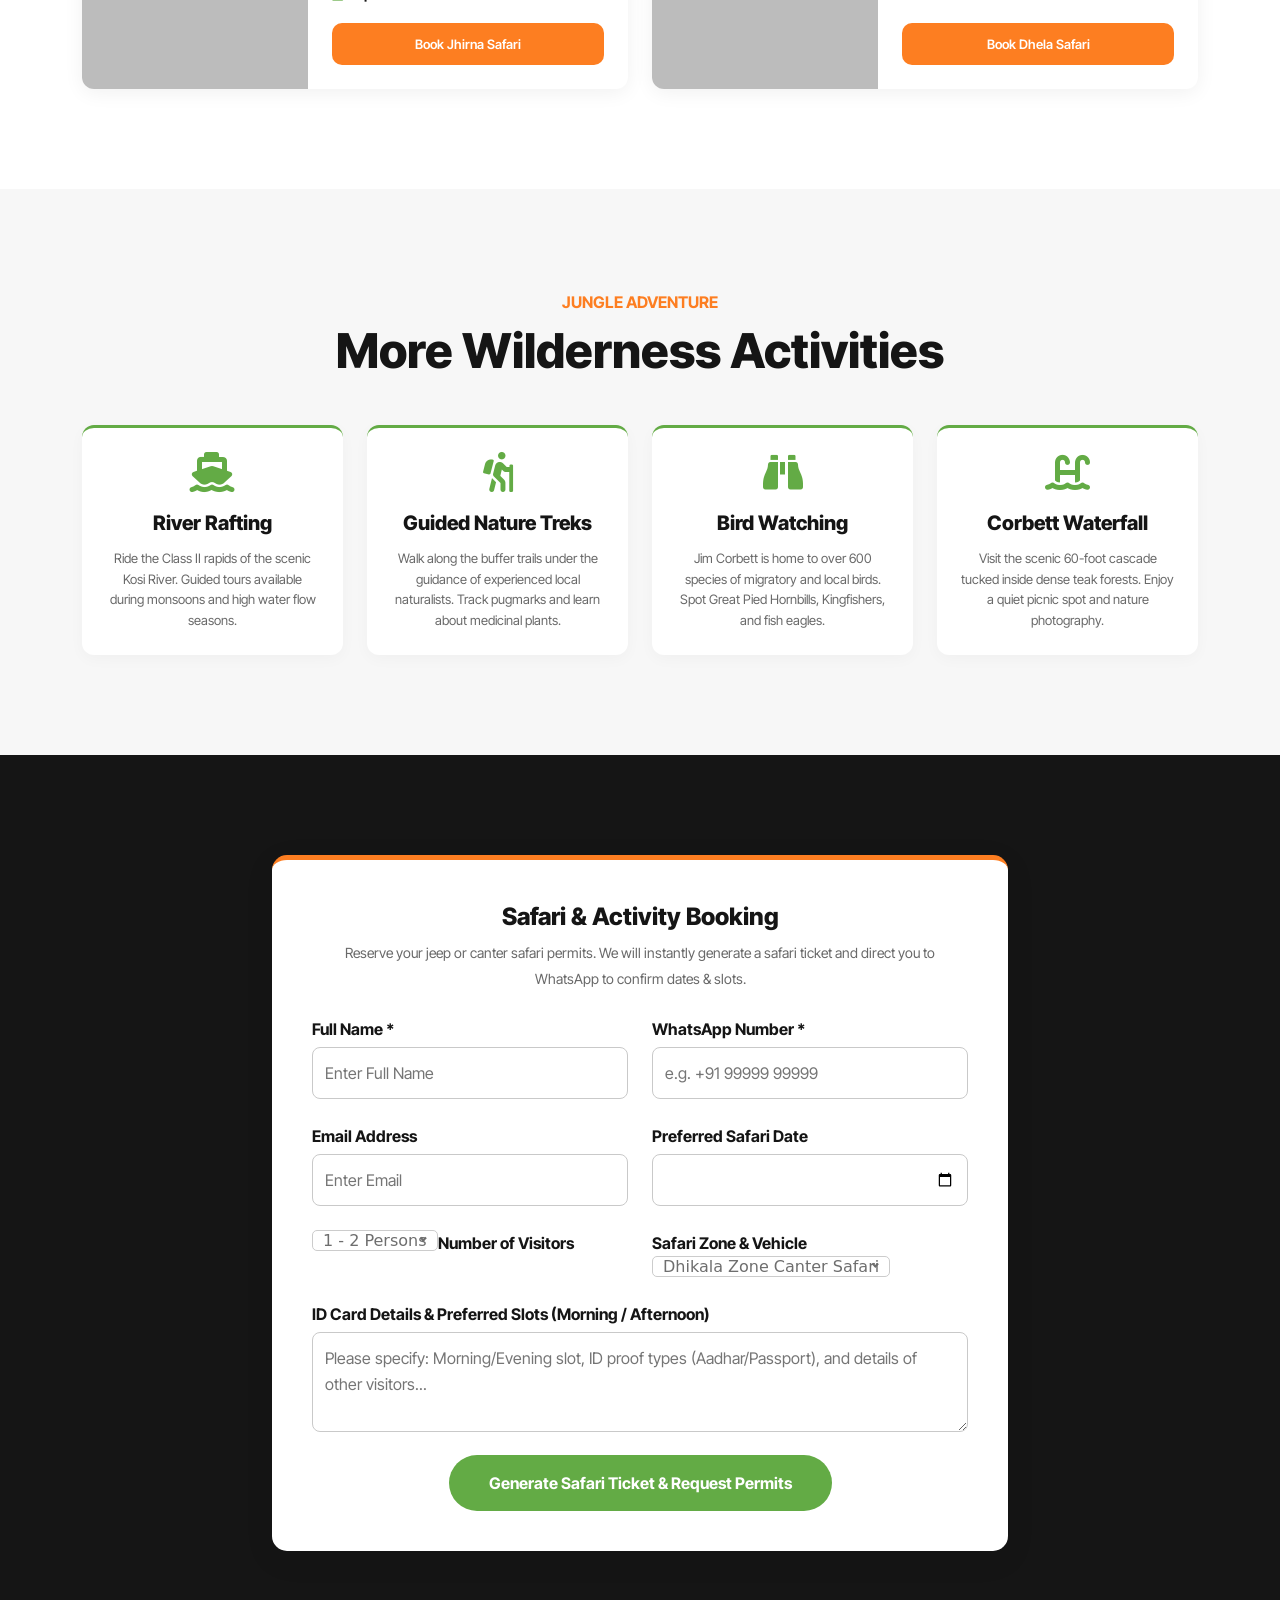
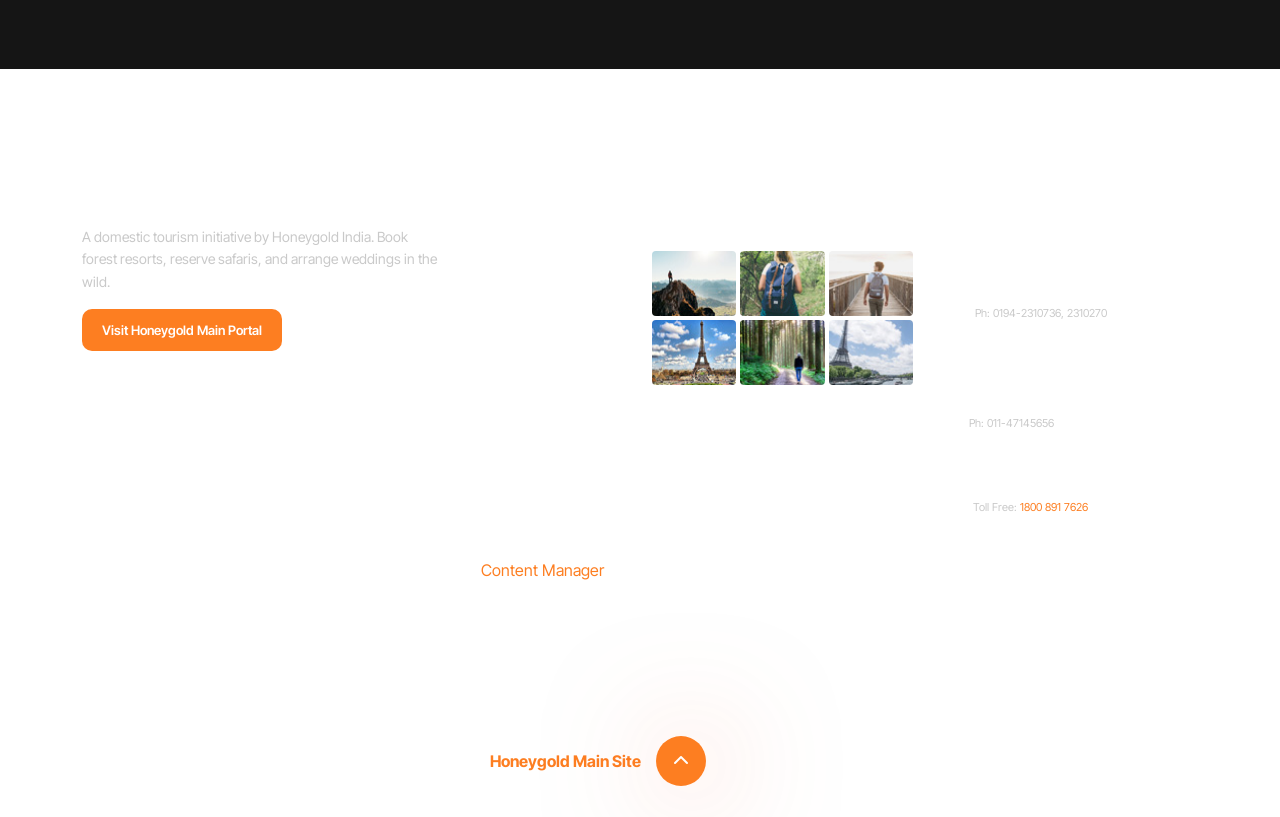
==== commit 84b44a39: "feat: remove hotel external website links, build comprehensive detailed homepage based on scraped da" ====
--- a/activities.html
+++ b/activities.html
@@ -205,7 +205,7 @@
                     <div class="col-lg-6 wow fadeInUp activity-item" data-category="safari" data-wow-delay=".2s">
                         <div class="zone-card bg-white d-flex flex-column flex-sm-row" style="border-radius: 12px; overflow: hidden; box-shadow: 0px 4px 20px rgba(0,0,0,0.06); height: 100%;">
                             <div class="zone-image" style="flex: 1; min-height: 250px; position: relative;">
-                                <img src="assets/img/tour/tour-02.jpg" alt="Dhikala Safari" style="object-fit: cover; width: 100%; height: 100%;">
+                                <img src="assets/img/inner-page/tour-list/tour-02.jpg" alt="Dhikala Safari" style="object-fit: cover; width: 100%; height: 100%;">
                                 <span style="position: absolute; top: 15px; left: 15px; background: #FD7E21; color: #fff; font-size: 11px; font-weight: 700; padding: 3px 8px; border-radius: 4px; text-transform: uppercase;">Most Popular</span>
                             </div>
                             <div class="zone-content p-4" style="flex: 1.2; display: flex; flex-direction: column; justify-content: space-between;">
@@ -229,7 +229,7 @@
                     <div class="col-lg-6 wow fadeInUp activity-item" data-category="safari" data-wow-delay=".4s">
                         <div class="zone-card bg-white d-flex flex-column flex-sm-row" style="border-radius: 12px; overflow: hidden; box-shadow: 0px 4px 20px rgba(0,0,0,0.06); height: 100%;">
                             <div class="zone-image" style="flex: 1; min-height: 250px; position: relative;">
-                                <img src="assets/img/tour/tour-03.jpg" alt="Bijrani Safari" style="object-fit: cover; width: 100%; height: 100%;">
+                                <img src="assets/img/inner-page/tour-list/tour-03.jpg" alt="Bijrani Safari" style="object-fit: cover; width: 100%; height: 100%;">
                                 <span style="position: absolute; top: 15px; left: 15px; background: #63AB45; color: #fff; font-size: 11px; font-weight: 700; padding: 3px 8px; border-radius: 4px; text-transform: uppercase;">Scenic Trails</span>
                             </div>
                             <div class="zone-content p-4" style="flex: 1.2; display: flex; flex-direction: column; justify-content: space-between;">
@@ -253,7 +253,7 @@
                     <div class="col-lg-6 wow fadeInUp activity-item" data-category="safari" data-wow-delay=".2s">
                         <div class="zone-card bg-white d-flex flex-column flex-sm-row" style="border-radius: 12px; overflow: hidden; box-shadow: 0px 4px 20px rgba(0,0,0,0.06); height: 100%;">
                             <div class="zone-image" style="flex: 1; min-height: 250px; position: relative;">
-                                <img src="assets/img/tour/tour-details.jpg" alt="Jhirna Safari" style="object-fit: cover; width: 100%; height: 100%;">
+                                <img src="assets/img/inner-page/tour-details/details-1.jpg" alt="Jhirna Safari" style="object-fit: cover; width: 100%; height: 100%;">
                                 <span style="position: absolute; top: 15px; left: 15px; background: #63AB45; color: #fff; font-size: 11px; font-weight: 700; padding: 3px 8px; border-radius: 4px; text-transform: uppercase;">Year Round</span>
                             </div>
                             <div class="zone-content p-4" style="flex: 1.2; display: flex; flex-direction: column; justify-content: space-between;">
@@ -277,7 +277,7 @@
                     <div class="col-lg-6 wow fadeInUp activity-item" data-category="safari" data-wow-delay=".4s">
                         <div class="zone-card bg-white d-flex flex-column flex-sm-row" style="border-radius: 12px; overflow: hidden; box-shadow: 0px 4px 20px rgba(0,0,0,0.06); height: 100%;">
                             <div class="zone-image" style="flex: 1; min-height: 250px; position: relative;">
-                                <img src="assets/img/about/about-2.jpg" alt="Dhela Safari" style="object-fit: cover; width: 100%; height: 100%;">
+                                <img src="assets/img/home-2/about/about-2.jpg" alt="Dhela Safari" style="object-fit: cover; width: 100%; height: 100%;">
                                 <span style="position: absolute; top: 15px; left: 15px; background: #63AB45; color: #fff; font-size: 11px; font-weight: 700; padding: 3px 8px; border-radius: 4px; text-transform: uppercase;">Year Round</span>
                             </div>
                             <div class="zone-content p-4" style="flex: 1.2; display: flex; flex-direction: column; justify-content: space-between;">
